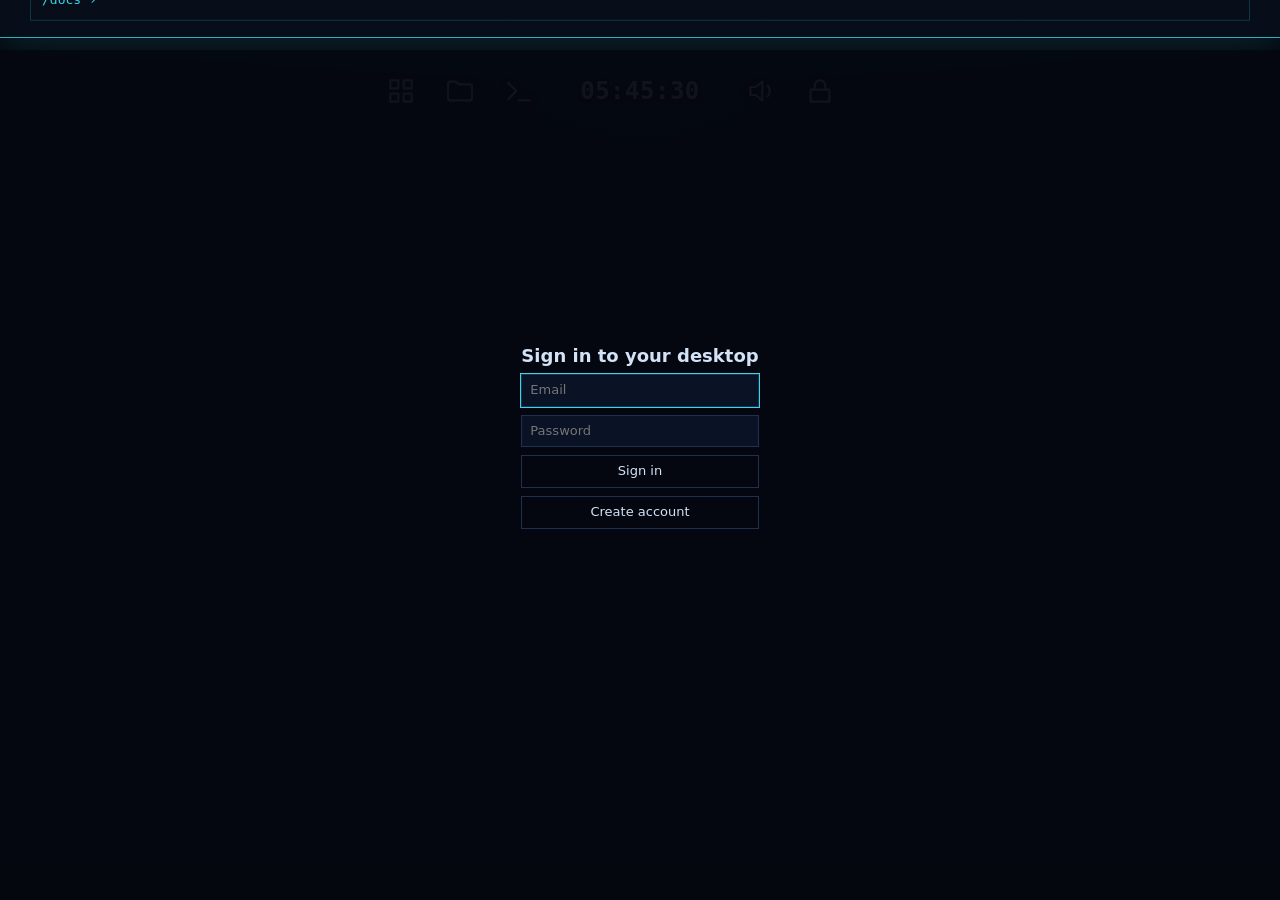
==== index.html @ c5a040b7 "Add files via upload" ====
<!DOCTYPE html><html lang="en"><head><meta charset="utf-8"><meta name="viewport" content="width=device-width, initial-scale=1, viewport-fit=cover"><title>Web OS</title><link rel="stylesheet" href="css/os.css"></head><body>
<div id="fit"><div id="desk"></div><div id="tp" class="tm" inert></div>
<div id="dock"><div class="g"><button data-a="menu" title="Apps"></button><button data-a="files" title="Files"></button><button data-a="term" title="Terminal (Ctrl+Space)"></button></div><div id="clk"></div><div class="g"><button data-a="vol" title="Volume"></button><button data-a="vault" title="Vault"></button></div></div>
<div id="pop"></div></div>
<script type="module" src="js/main.js"></script>
</body></html>
---- css/os.css ----
:root{--bg:#070b16;--bar:#0d1426;--pan:#101830;--ln:#22304f;--cy:#38d6e8;--tx:#d3e2f6;--dim:#7d90b0;--bad:#ff5d73;box-sizing:border-box}
html,body{height:100%;margin:0;background:#04070e;color:var(--tx);font:13px/1.45 system-ui,"Segoe UI",sans-serif;overflow:hidden}
#fit{position:absolute;left:50%;top:50%;width:1280px;height:800px;transform-origin:0 0}
#desk{position:absolute;inset:0;overflow:hidden;background:radial-gradient(900px 500px at 50% 0,#12203f,transparent),repeating-linear-gradient(0deg,#0a1224 0 39px,#0d1730 39px 40px),repeating-linear-gradient(90deg,transparent 0 39px,#0d1730 39px 40px),var(--bg)}
#dock{position:absolute;top:8px;left:50%;transform:translateX(-50%);z-index:9999;display:grid;grid-template-columns:1fr 190px 1fr;width:566px;box-sizing:border-box;align-items:center;height:66px;padding:0 18px;color:#fff}
.g{display:flex;gap:7px}.g:first-child{justify-content:flex-end}
#dock button{all:unset;cursor:pointer;width:52px;height:49px;display:grid;place-items:center;color:#fff;filter:drop-shadow(0 1px 3px #000c)}
#dock button:hover,#dock button:focus-visible{color:var(--cy)}
svg{width:32px;height:32px;fill:none;stroke:currentColor;stroke-width:1.6;stroke-linejoin:round;stroke-linecap:round}
#clk{text-align:center;color:#fff;font:600 24px ui-monospace,Consolas,monospace;letter-spacing:.5px;text-shadow:0 1px 4px #000c}
#pop{position:absolute;top:84px;z-index:9998;background:var(--bar);border:1px solid var(--ln);border-top-color:var(--cy);padding:8px;min-width:170px;display:none}
#pop button,.btn{all:unset;cursor:pointer;display:block;padding:6px 10px;color:var(--tx);border:1px solid var(--ln);text-align:center}
#pop button{border:0;text-align:left}#pop button:hover,.btn:hover{background:#18233f;color:var(--cy)}
.win{position:absolute;display:flex;flex-direction:column;filter:drop-shadow(0 12px 22px #000a)}
.tb{position:relative;z-index:1;flex:none;height:48.5px;box-sizing:border-box;border:solid transparent;border-width:0 130px 0 80px;border-image:url(../assets/chrome.png) 0 260 0 160 fill/0 130px 0 80px stretch;cursor:grab;user-select:none;touch-action:none}
.ct{position:absolute;inset:0 -130px 0 -80px;pointer-events:none}.tt{position:absolute;pointer-events:none;left:-12px;right:20px;top:0;line-height:38px;font-weight:600;color:#fff;white-space:nowrap;overflow:hidden;text-overflow:ellipsis}
.ct b{pointer-events:auto;position:absolute;top:5px;width:30px;height:28px;cursor:pointer;font-size:0}.ct b:hover{background:#38d6e822}.ct b:nth-child(1){right:64px}.ct b:nth-child(2){right:33px}.ct b:nth-child(3){right:2px}
.bd{flex:1;overflow:auto;padding:24px 10px 10px;margin-top:-13px;position:relative;z-index:0;background:var(--pan);border:1px solid var(--ln);border-top:0}
#tp{position:absolute;left:0;right:0;top:0;height:440px;z-index:9000;box-sizing:border-box;padding:84px 30px 16px;background:linear-gradient(#050913f4,#070d1aee);box-shadow:0 1px 0 var(--cy),0 8px 34px #38d6e826;transform:translateY(-103%);transition:transform .22s ease}#tp.on{transform:none}
.split{display:flex;flex:1;min-width:0;min-height:0}.split.col{flex-direction:column}.split>*{flex:1;min-width:0;min-height:0}.split>*+*{border-left:1px solid var(--ln)}.split.col>*+*{border-left:0;border-top:1px solid var(--ln)}.pane{display:flex;flex-direction:column;padding:0 12px}.pane.act{box-shadow:inset 0 0 0 1px #38d6e833}
.tm{font:13px/1.5 ui-monospace,Consolas,monospace;display:flex;flex-direction:column}
.tm .out{flex:1;overflow:auto;white-space:pre-wrap;word-break:break-all}.tm .ln{display:flex;gap:6px}
.tm input{flex:1;background:none;border:0;outline:0;color:var(--tx);font:inherit}.tm .p{color:var(--cy)}.tm .e{color:var(--bad)}
.row{display:flex;justify-content:space-between;padding:4px 8px;cursor:pointer;border-bottom:1px solid #16213b}.row:hover{background:#16213b}.row b{color:var(--dim)}.row b:hover{color:var(--bad)}
.pth{color:var(--cy);padding:2px 8px 8px;font-family:ui-monospace,monospace}
input,select,textarea{background:#0a1226;border:1px solid var(--ln);color:var(--tx);padding:6px 8px;font:inherit;box-sizing:border-box}
input:focus,textarea:focus,select:focus{outline:1px solid var(--cy)}
textarea{width:100%;height:100%;resize:none}
.vf{display:flex;flex-direction:column;gap:8px;max-width:280px;margin:30px auto}
.msg{color:var(--bad);min-height:1.4em}.hd{color:var(--dim);margin:12px 0 4px}
label.s{display:flex;justify-content:space-between;align-items:center;gap:8px;padding:3px 0}
.warn{color:var(--bad)!important;border-color:var(--bad)!important}
.dz{border:1px dashed var(--cy);padding:16px;text-align:center;color:var(--dim);cursor:pointer;margin-bottom:6px}.dz:hover{color:var(--cy)}
#lock{position:absolute;inset:0;z-index:10000;background:#04070ef2;display:grid;place-items:center}
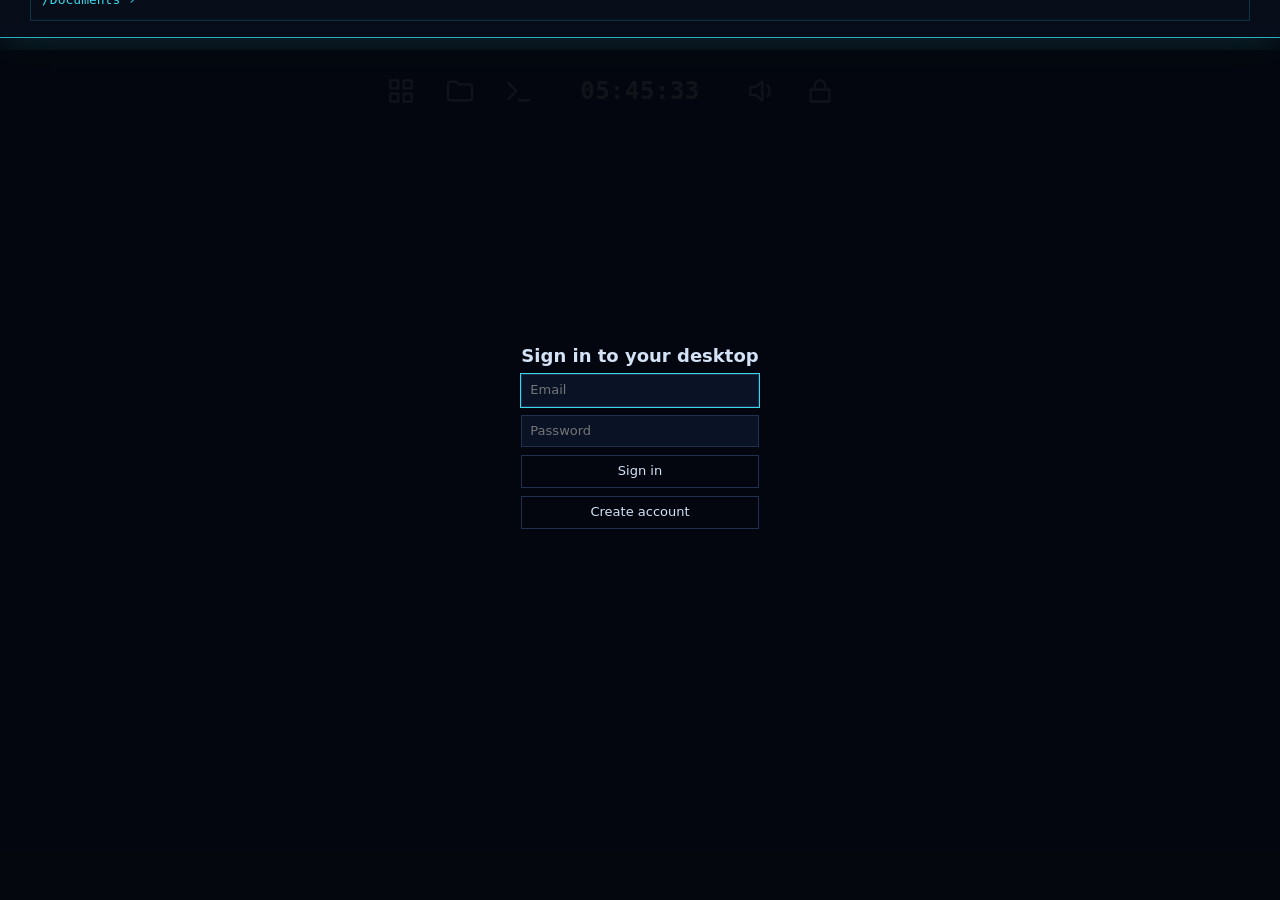
==== commit f7a0a6ac: "Add files via upload" ====
--- a/index.html
+++ b/index.html
@@ -1,4 +1,4 @@
-<!DOCTYPE html><html lang="en"><head><meta charset="utf-8"><meta name="viewport" content="width=device-width, initial-scale=1, viewport-fit=cover"><title>Web OS</title><link rel="stylesheet" href="css/os.css"></head><body>
+<!DOCTYPE html><html lang="en"><head><meta charset="utf-8"><meta name="viewport" content="width=device-width, initial-scale=1, viewport-fit=cover"><title>CuriOS</title><link rel="stylesheet" href="css/os.css"></head><body>
 <div id="fit"><div id="desk"></div><div id="tp" class="tm" inert></div>
 <div id="dock"><div class="g"><button data-a="menu" title="Apps"></button><button data-a="files" title="Files"></button><button data-a="term" title="Terminal (Ctrl+Space)"></button></div><div id="clk"></div><div class="g"><button data-a="vol" title="Volume"></button><button data-a="vault" title="Vault"></button></div></div>
 <div id="pop"></div></div>
--- a/css/os.css
+++ b/css/os.css
@@ -32,3 +32,31 @@
 .warn{color:var(--bad)!important;border-color:var(--bad)!important}
 .dz{border:1px dashed var(--cy);padding:16px;text-align:center;color:var(--dim);cursor:pointer;margin-bottom:6px}.dz:hover{color:var(--cy)}
 #lock{position:absolute;inset:0;z-index:10000;background:#04070ef2;display:grid;place-items:center}
+.fbar{display:flex;gap:8px;margin:0 0 8px}.fbar .btn{display:inline-block}.meta{display:flex;align-items:center;gap:12px;color:var(--dim);font-size:11px}.music{display:flex;flex-direction:column;gap:8px}.track{font-size:20px;font-weight:650;white-space:nowrap;overflow:hidden;text-overflow:ellipsis;color:#fff}.transport{display:flex;justify-content:center;gap:8px}.transport .btn{min-width:52px}.music>input[type=range]{width:100%}.mtime{display:flex;justify-content:space-between;align-items:center;color:var(--dim)}.mini{padding:3px 7px!important}.plist{flex:1;min-height:0;overflow:auto;border-top:1px solid var(--ln)}.plist .row.sel{background:#18233f;color:var(--cy)}.plist small{color:var(--dim);max-width:45%;overflow:hidden;text-overflow:ellipsis;white-space:nowrap}
+
+/* Files: two-pane file browser with a persistent directory navigator on the right. */
+.files-body{padding:20px 0 0!important;overflow:hidden!important}.files-shell{height:100%;display:grid;grid-template-columns:minmax(0,1fr) 238px;min-height:0}.files-main{min-width:0;display:flex;flex-direction:column;padding:0 12px 10px}.files-side{min-width:0;border-left:1px solid var(--ln);background:#0b1327aa;display:flex;flex-direction:column;padding:10px 9px 9px;overflow:hidden}.files-top{display:flex;align-items:center;justify-content:space-between;gap:10px;min-height:34px}.crumbs{display:flex;align-items:center;min-width:0;overflow:hidden;white-space:nowrap}.crumb{all:unset;cursor:pointer;color:var(--tx);padding:3px 5px;border-radius:3px}.crumb:hover{color:var(--cy);background:#18233f}.crumb:last-child{color:var(--cy)}.crumb-sep{color:var(--dim)}.files-origin{flex:none;color:var(--dim);font-size:10px;text-transform:uppercase;letter-spacing:.08em}.file-actions{display:flex;gap:7px;align-items:center;margin:4px 0 7px}.file-actions .btn{display:inline-block;white-space:nowrap}.file-search{margin-left:auto;width:190px}.file-drop{border:1px dashed #2d7890;padding:7px 10px;text-align:center;color:var(--dim);margin-bottom:7px;transition:.12s}.file-drop.over,.file-drop:hover{border-color:var(--cy);color:var(--cy);background:#38d6e809}.file-list{flex:1;min-height:0;overflow:auto;border:1px solid #182746;background:#09112555}.file-row{display:grid;grid-template-columns:28px minmax(0,1fr) 90px 28px;align-items:center;min-height:34px;border-bottom:1px solid #16213b;cursor:pointer;padding:0 5px}.file-row:hover{background:#16213b}.file-row.up{color:var(--dim)}.file-icon{display:grid;place-items:center;color:var(--cy);font-size:15px}.file-name{overflow:hidden;text-overflow:ellipsis;white-space:nowrap}.file-kind{color:var(--dim);font-size:11px;text-align:right}.file-delete{all:unset;cursor:pointer;text-align:center;color:var(--dim);font-size:11px}.file-delete:hover{color:var(--bad)}.file-empty{display:grid;place-items:center;color:var(--dim);height:90px}.file-new-note{margin-top:7px;width:100%}.side-section{margin-bottom:11px}.side-title{color:var(--dim);font-size:10px;text-transform:uppercase;letter-spacing:.12em;padding:0 7px 5px}.place{all:unset;box-sizing:border-box;cursor:pointer;width:100%;display:flex;gap:9px;align-items:center;padding:6px 8px;border-radius:3px;color:var(--tx)}.place:hover,.place.sel{background:#18233f;color:var(--cy)}.dir-section{display:flex;flex-direction:column;flex:1;min-height:0;margin-bottom:8px}.dir-tree{min-height:0;overflow:auto;border-top:1px solid #172440;border-bottom:1px solid #172440;padding:4px 0}.dir-row{height:27px;display:flex;align-items:center;cursor:pointer;white-space:nowrap;overflow:hidden;border-radius:3px}.dir-row:hover{background:#16213b}.dir-row.sel{background:#18233f;color:var(--cy)}.dir-twist{all:unset;flex:none;width:18px;text-align:center;cursor:pointer;color:var(--dim)}.dir-name{overflow:hidden;text-overflow:ellipsis;white-space:nowrap}.dir-manage{display:grid;grid-template-columns:1fr 1fr 1fr 30px;gap:5px}.dir-manage .btn{padding:5px 3px;font-size:10px}.dir-manage button:disabled{opacity:.35;cursor:default}.dir-manage button:disabled:hover{background:none;color:var(--tx)}
+
+/* Universal right-click menu and Quick Launch. */
+.ctx{position:fixed;z-index:20000;display:none;min-width:220px;max-width:310px;padding:6px;background:#0b1327f7;border:1px solid var(--ln);border-top-color:var(--cy);box-shadow:0 12px 30px #000b;backdrop-filter:blur(14px);font-size:12px}.ctx-item{all:unset;box-sizing:border-box;display:block;width:100%;padding:7px 10px;cursor:pointer;color:var(--tx);white-space:nowrap;overflow:hidden;text-overflow:ellipsis}.ctx-item:hover{background:#18233f;color:var(--cy)}.ctx-item.danger{color:var(--bad)}.ctx-sep{margin:5px 5px 2px;padding:4px 5px 3px;border-top:1px solid #1b2947;color:var(--dim);font-size:9px;text-transform:uppercase;letter-spacing:.13em}.ctx-sep:first-child{border-top:0;margin-top:0}.ctx-empty{padding:6px 10px;color:var(--dim);font-style:italic}
+
+/* Files interaction layer: selection, clipboard and drag/drop destinations. */
+.file-row.selected{background:#1a2b4d;box-shadow:inset 2px 0 0 var(--cy);color:#fff}.file-row.selected .file-kind{color:#a9bdd8}.file-row.drop-target,.dir-row.drop-target{background:#17364a!important;outline:1px solid var(--cy);outline-offset:-1px}.file-actions button:disabled,.ctx-item:disabled{opacity:.35;cursor:default}.file-actions button:disabled:hover,.ctx-item:disabled:hover{background:none;color:var(--tx)}
+/* Image Viewer + Video Importer */
+.image-viewer{display:flex;flex-direction:column;gap:7px;overflow:hidden!important}.image-title{font-size:17px;font-weight:650;white-space:nowrap;overflow:hidden;text-overflow:ellipsis}.image-tools{display:flex;gap:6px}.image-tools .btn{display:inline-block;min-width:36px}.image-stage{flex:1;min-height:0;display:grid;place-items:center;overflow:auto;background:#050913;border:1px solid var(--ln)}.image-stage img{max-width:100%;max-height:100%;transform-origin:center;transition:transform .12s}.image-info{color:var(--dim);font:11px ui-monospace,monospace;white-space:nowrap;overflow:hidden;text-overflow:ellipsis}.video-importer{display:flex;flex-direction:column;gap:10px}.video-importer .btn{align-self:flex-start}.video-status{color:var(--dim);padding:8px;border:1px solid var(--ln);min-height:20px}
+.media-app{display:grid;grid-template-rows:auto minmax(250px,1fr) minmax(120px,.7fr);gap:10px;min-height:0}.media-tabs{display:flex;gap:6px;align-items:center}.media-tab{border:0;background:transparent;color:var(--dim);padding:7px 12px;border-radius:8px;cursor:pointer}.media-tab.sel{background:#18233f;color:var(--cy)}.media-spacer{flex:1}.media-tabs .active{color:var(--cy)}.media-stage{position:relative;min-height:0;border:1px solid var(--ln);border-radius:12px;background:#090d16;overflow:hidden;display:flex;align-items:center;justify-content:center}.media-stage video{display:none;width:100%;height:100%;object-fit:contain;background:#000}.media-stage.video-mode .media-audio-art{display:none}.media-audio-art{font-size:84px;color:var(--cy);opacity:.7}.media-controls{position:absolute;left:0;right:0;bottom:0;padding:12px;background:linear-gradient(transparent,rgba(4,7,13,.96));display:grid;gap:7px}.media-now{min-width:0}.media-title{font-size:18px;font-weight:650;white-space:nowrap;overflow:hidden;text-overflow:ellipsis}.media-sub{font-size:11px;color:var(--dim);white-space:nowrap;overflow:hidden;text-overflow:ellipsis}.media-controls>input{width:100%}.media-library{min-height:0;overflow:auto;border:1px solid var(--ln);border-radius:10px}.media-row{display:grid;grid-template-columns:28px minmax(140px,1fr) minmax(100px,.8fr) 32px;align-items:center;gap:6px;padding:7px 9px;border-bottom:1px solid var(--ln);cursor:default}.media-row:hover,.media-row.sel{background:#131c31}.media-row.sel{color:var(--cy)}.media-kind{text-align:center}.media-name,.media-path{overflow:hidden;text-overflow:ellipsis;white-space:nowrap}.media-path{font-size:11px;color:var(--dim)}.media-star{border:0;background:transparent;color:#d8ddeb;font-size:17px;cursor:pointer}.media-empty{padding:22px;text-align:center;color:var(--dim)}
+
+/* Scribe word processor */
+.editor-body{overflow:hidden!important}.wp-shell{height:100%;min-height:0;display:flex;flex-direction:column;position:relative;background:#091125}.wp-bar{height:42px;flex:none;display:flex;align-items:center;gap:5px;padding:0 8px;border-bottom:1px solid var(--ln);background:#0b1429}.wp-btn{all:unset;box-sizing:border-box;cursor:pointer;min-width:30px;height:28px;padding:0 8px;border:1px solid #263756;border-radius:3px;text-align:center;color:var(--tx);background:#101b33}.wp-btn:hover{background:#182846;color:var(--cy)}.wp-btn:disabled{opacity:.3;cursor:default}.wp-size{width:76px;height:28px;padding:2px 5px}.wp-sep{height:22px;width:1px;background:#263756;margin:0 2px}.wp-grow{flex:1}.wp-editor{flex:1;min-height:0;overflow:auto;margin:14px auto;padding:42px 52px;width:min(720px,calc(100% - 32px));box-sizing:border-box;background:#f6f7f9;color:#151820;border:1px solid #34425b;box-shadow:0 8px 28px #0008;line-height:1.55;font-family:system-ui,sans-serif;font-size:16px;white-space:normal}.wp-editor:focus{outline:1px solid var(--cy)}.wp-source{flex:1;min-height:0;margin:10px;width:calc(100% - 20px);height:auto!important;resize:none;background:#07101e;color:#c8e6ee;font-family:ui-monospace,SFMono-Regular,Consolas,monospace;line-height:1.5;tab-size:2}.wp-status{height:24px;flex:none;box-sizing:border-box;padding:4px 9px;border-top:1px solid var(--ln);color:var(--dim);font-size:10px;background:#091125}.wp-menu{position:absolute;z-index:12;right:8px;top:38px;width:205px;padding:5px;background:#0b1429;border:1px solid #2c3e60;box-shadow:0 8px 24px #000a}.wp-menu-title{padding:6px 8px;color:var(--dim);font-size:10px;text-transform:uppercase;letter-spacing:.1em}.wp-menu button{all:unset;box-sizing:border-box;display:block;width:100%;cursor:pointer;padding:7px 8px;color:var(--tx)}.wp-menu button:hover{background:#182846;color:var(--cy)}.wp-export{right:52px}
+
+/* SAM resident AI */
+.sam-body{overflow:hidden!important}.sam-shell{height:100%;display:flex;flex-direction:column;background:#08101f}.sam-head{height:42px;flex:none;display:flex;align-items:center;gap:9px;padding:0 10px;border-bottom:1px solid var(--ln);background:#0b1429}.sam-head>b{color:var(--cy);letter-spacing:.08em}.sam-provider{color:var(--dim);font-size:10px}.sam-grow{flex:1}.sam-route{height:27px;min-width:82px}.sam-log{flex:1;min-height:0;overflow:auto;padding:14px;display:flex;flex-direction:column;gap:10px}.sam-msg{max-width:84%;padding:9px 11px;border:1px solid var(--ln);background:#101a30;border-radius:9px;align-self:flex-start}.sam-msg.user{align-self:flex-end;background:#13293a;border-color:#28536b}.sam-who{font-size:9px;text-transform:uppercase;letter-spacing:.1em;color:var(--cy);margin-bottom:4px}.sam-text{white-space:pre-wrap;line-height:1.45}.sam-form{flex:none;display:grid;grid-template-columns:minmax(0,1fr) auto;gap:8px;padding:10px;border-top:1px solid var(--ln);background:#0b1429}.sam-input{min-height:48px;max-height:130px;resize:vertical;margin:0!important}.sam-form .btn{align-self:stretch}
+
+/* CuriOS desktop wallpaper */
+:root{--wallpaper:url("../assets/superposition.png")}
+#desk{background-color:#030711;background-image:linear-gradient(#03071122,#03071122),var(--wallpaper);background-position:center;background-size:cover;background-repeat:no-repeat}
+.wallpaper-grid{display:grid;grid-template-columns:1fr 1fr;gap:8px;margin:8px 0 12px}.wallpaper-card{border:1px solid var(--ln);background:#091125;padding:5px;cursor:pointer;color:var(--tx);text-align:left}.wallpaper-card:hover,.wallpaper-card.sel{border-color:var(--cy);color:var(--cy)}.wallpaper-thumb{display:block;width:100%;height:82px;object-fit:cover;background:#030711;margin-bottom:5px}.wallpaper-path{color:var(--dim);font-size:10px;overflow:hidden;text-overflow:ellipsis;white-space:nowrap}
+
+/* CuriOS Images editor */
+.image-editor{display:flex;flex-direction:column;gap:7px;overflow:hidden!important}.image-edit-stage{flex:1;min-height:0;position:relative;display:grid;place-items:center;overflow:auto;background-color:#070a10;background-image:linear-gradient(45deg,#111 25%,transparent 25%),linear-gradient(-45deg,#111 25%,transparent 25%),linear-gradient(45deg,transparent 75%,#111 75%),linear-gradient(-45deg,transparent 75%,#111 75%);background-size:18px 18px;background-position:0 0,0 9px,9px -9px,-9px 0}.image-edit-stage canvas{max-width:none;max-height:none;transform-origin:center;box-shadow:0 4px 24px #0009}.crop-box{display:none;position:absolute;border:1px dashed var(--cy);background:#38d6e822;pointer-events:none}.image-tools{display:flex;gap:5px;align-items:center;flex-wrap:wrap}.image-tools .active{color:var(--cy);border-color:var(--cy)}
+.media-cover{display:none;position:absolute;width:min(42%,260px);aspect-ratio:1;object-fit:cover;border-radius:12px;box-shadow:0 10px 30px #000b}.media-stage:not(.video-mode) .media-cover[style*="block"]+.media-controls{} .media-stage:not(.video-mode) .media-cover[style*="block"]~.media-audio-art{display:none}
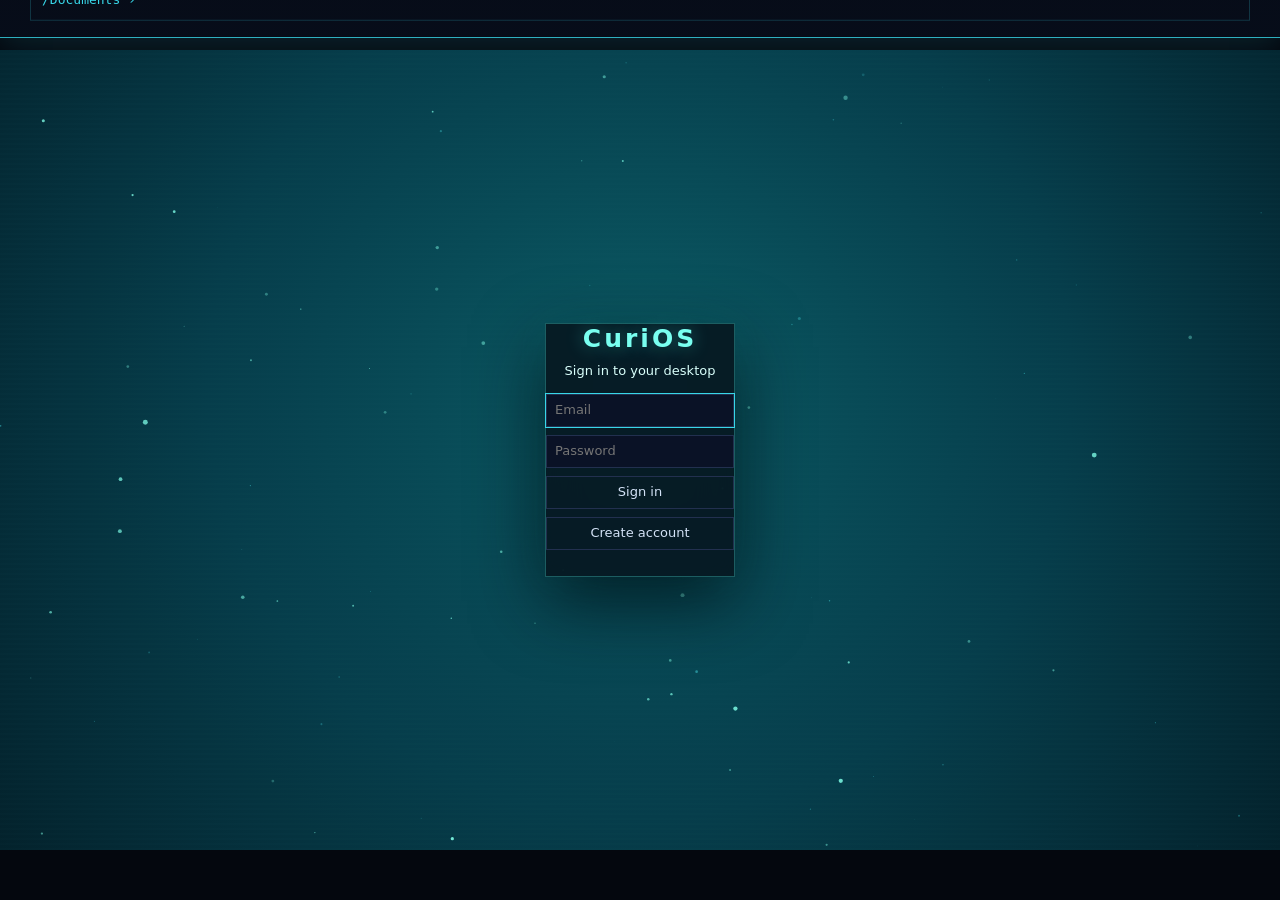
==== commit 758e4fad: "Add files via upload" ====
--- a/index.html
+++ b/index.html
@@ -1,6 +1,6 @@
 <!DOCTYPE html><html lang="en"><head><meta charset="utf-8"><meta name="viewport" content="width=device-width, initial-scale=1, viewport-fit=cover"><title>CuriOS</title><link rel="stylesheet" href="css/os.css"></head><body>
 <div id="fit"><div id="desk"></div><div id="tp" class="tm" inert></div>
-<div id="dock"><div class="g"><button data-a="menu" title="Apps"></button><button data-a="files" title="Files"></button><button data-a="term" title="Terminal (Ctrl+Space)"></button></div><div id="clk"></div><div class="g"><button data-a="vol" title="Volume"></button><button data-a="vault" title="Vault"></button></div></div>
+<div id="dock"><div class="g"><button data-a="menu" title="Apps"></button><button data-a="files" title="Files"></button><button data-a="term" title="Terminal (Ctrl+Space)"></button></div><div id="clk"></div><div class="g"><button data-a="vol" title="Volume"></button><button data-a="vault" title="Vault"></button><button data-a="session" title="Lock / Log Out"></button></div></div>
 <div id="pop"></div></div>
 <script type="module" src="js/main.js"></script>
 </body></html>
--- a/css/os.css
+++ b/css/os.css
@@ -53,10 +53,25 @@
 .sam-body{overflow:hidden!important}.sam-shell{height:100%;display:flex;flex-direction:column;background:#08101f}.sam-head{height:42px;flex:none;display:flex;align-items:center;gap:9px;padding:0 10px;border-bottom:1px solid var(--ln);background:#0b1429}.sam-head>b{color:var(--cy);letter-spacing:.08em}.sam-provider{color:var(--dim);font-size:10px}.sam-grow{flex:1}.sam-route{height:27px;min-width:82px}.sam-log{flex:1;min-height:0;overflow:auto;padding:14px;display:flex;flex-direction:column;gap:10px}.sam-msg{max-width:84%;padding:9px 11px;border:1px solid var(--ln);background:#101a30;border-radius:9px;align-self:flex-start}.sam-msg.user{align-self:flex-end;background:#13293a;border-color:#28536b}.sam-who{font-size:9px;text-transform:uppercase;letter-spacing:.1em;color:var(--cy);margin-bottom:4px}.sam-text{white-space:pre-wrap;line-height:1.45}.sam-form{flex:none;display:grid;grid-template-columns:minmax(0,1fr) auto;gap:8px;padding:10px;border-top:1px solid var(--ln);background:#0b1429}.sam-input{min-height:48px;max-height:130px;resize:vertical;margin:0!important}.sam-form .btn{align-self:stretch}
 
 /* CuriOS desktop wallpaper */
-:root{--wallpaper:url("../assets/superposition.png")}
+:root{--wallpaper:url("../assets/curios-circuit.svg")}
 #desk{background-color:#030711;background-image:linear-gradient(#03071122,#03071122),var(--wallpaper);background-position:center;background-size:cover;background-repeat:no-repeat}
 .wallpaper-grid{display:grid;grid-template-columns:1fr 1fr;gap:8px;margin:8px 0 12px}.wallpaper-card{border:1px solid var(--ln);background:#091125;padding:5px;cursor:pointer;color:var(--tx);text-align:left}.wallpaper-card:hover,.wallpaper-card.sel{border-color:var(--cy);color:var(--cy)}.wallpaper-thumb{display:block;width:100%;height:82px;object-fit:cover;background:#030711;margin-bottom:5px}.wallpaper-path{color:var(--dim);font-size:10px;overflow:hidden;text-overflow:ellipsis;white-space:nowrap}
 
 /* CuriOS Images editor */
 .image-editor{display:flex;flex-direction:column;gap:7px;overflow:hidden!important}.image-edit-stage{flex:1;min-height:0;position:relative;display:grid;place-items:center;overflow:auto;background-color:#070a10;background-image:linear-gradient(45deg,#111 25%,transparent 25%),linear-gradient(-45deg,#111 25%,transparent 25%),linear-gradient(45deg,transparent 75%,#111 75%),linear-gradient(-45deg,transparent 75%,#111 75%);background-size:18px 18px;background-position:0 0,0 9px,9px -9px,-9px 0}.image-edit-stage canvas{max-width:none;max-height:none;transform-origin:center;box-shadow:0 4px 24px #0009}.crop-box{display:none;position:absolute;border:1px dashed var(--cy);background:#38d6e822;pointer-events:none}.image-tools{display:flex;gap:5px;align-items:center;flex-wrap:wrap}.image-tools .active{color:var(--cy);border-color:var(--cy)}
 .media-cover{display:none;position:absolute;width:min(42%,260px);aspect-ratio:1;object-fit:cover;border-radius:12px;box-shadow:0 10px 30px #000b}.media-stage:not(.video-mode) .media-cover[style*="block"]+.media-controls{} .media-stage:not(.video-mode) .media-cover[style*="block"]~.media-audio-art{display:none}
+
+/* Nested universal context menus */
+.ctx-item{position:relative;display:flex;align-items:center;justify-content:space-between;overflow:visible}.ctx-arrow{margin-left:22px;color:var(--dim);font-size:16px}.ctx-sub{display:none;position:absolute;left:calc(100% - 2px);top:-7px;min-width:190px;padding:6px;background:#0b1327f7;border:1px solid var(--ln);border-top-color:var(--cy);box-shadow:0 12px 30px #000b;backdrop-filter:blur(14px)}.ctx-item:hover>.ctx-sub,.ctx-item:focus-within>.ctx-sub{display:block}.ctx-sub .ctx-item{width:100%}
+
+/* CuriOS login: animated teal digital space + restrained CRT scanlines */
+#lock{overflow:hidden;background:#02151d}.login-space{position:absolute;inset:0;width:100%;height:100%;z-index:0}.login-scanlines{pointer-events:none;position:absolute;inset:0;z-index:1;opacity:.14;background:repeating-linear-gradient(to bottom,transparent 0,transparent 3px,#8affec18 4px,#00101622 5px);mix-blend-mode:screen}.login-panel{position:relative;z-index:2;background:#06141ddd!important;border:1px solid #4de3dc55!important;box-shadow:0 24px 70px #001017cc,0 0 35px #37d8cf18;backdrop-filter:blur(18px)}.login-brand{text-align:center;color:#79fff0;font:700 25px system-ui;letter-spacing:.12em;text-shadow:0 0 18px #43e8dd66;margin-bottom:2px}.login-title{text-align:center;color:#d9fffb;font:500 13px system-ui;margin-bottom:8px}@media (prefers-reduced-motion:reduce){.login-scanlines{opacity:.09}}
+
+
+/* CuriOS glass window surfaces */
+.win{isolation:isolate}
+.win>.bd{background:color-mix(in srgb,var(--pan) 91%,transparent);backdrop-filter:blur(14px) saturate(118%);-webkit-backdrop-filter:blur(14px) saturate(118%);box-shadow:inset 0 1px 0 #ffffff0a}
+#pop,.ctx,.ctx-sub,.wp-menu{background:color-mix(in srgb,var(--bar) 90%,transparent);backdrop-filter:blur(14px) saturate(118%);-webkit-backdrop-filter:blur(14px) saturate(118%)}
+/* Editing/content surfaces remain optically solid for fidelity and legibility. */
+.wp-editor,.wp-source,.image-edit-stage,.media-stage,.media-stage video{opacity:1}
+.lock-user{text-align:center;color:var(--dim);font-size:11px;margin:-2px 0 6px;overflow:hidden;text-overflow:ellipsis;white-space:nowrap}
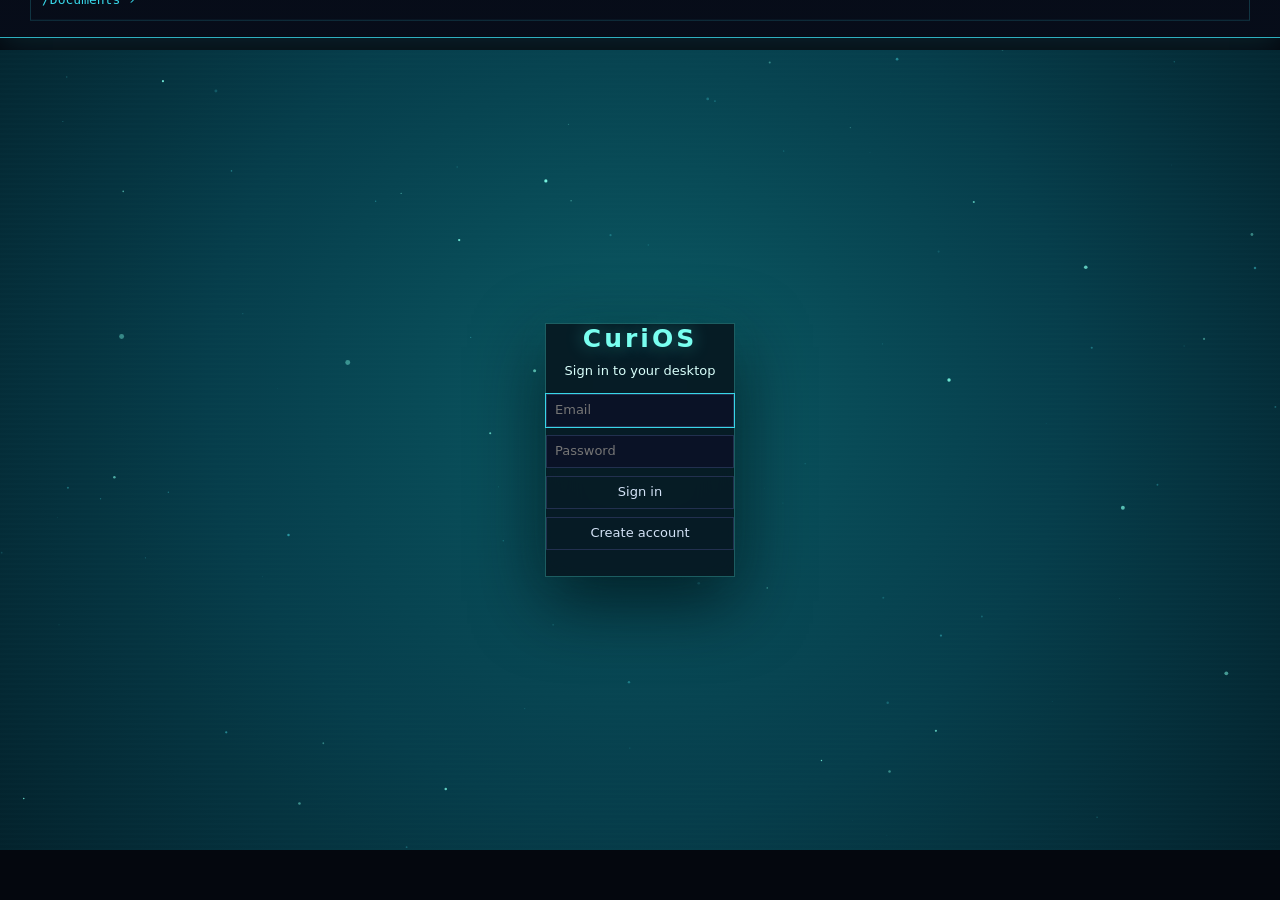
==== commit f3e9d90b: "Add files via upload" ====
--- a/index.html
+++ b/index.html
@@ -1,4 +1,4 @@
-<!DOCTYPE html><html lang="en"><head><meta charset="utf-8"><meta name="viewport" content="width=device-width, initial-scale=1, viewport-fit=cover"><title>CuriOS</title><link rel="stylesheet" href="css/os.css"></head><body>
+<!DOCTYPE html><html lang="en"><head><meta charset="utf-8"><meta name="viewport" content="width=device-width, initial-scale=1, viewport-fit=cover"><title>CuriOS</title><meta name="theme-color" content="#063d4b"><meta name="mobile-web-app-capable" content="yes"><meta name="apple-mobile-web-app-capable" content="yes"><meta name="apple-mobile-web-app-status-bar-style" content="black-translucent"><meta name="apple-mobile-web-app-title" content="CuriOS"><link rel="manifest" href="manifest.webmanifest"><link rel="icon" type="image/png" sizes="32x32" href="assets/icons/curios-32.png"><link rel="apple-touch-icon" sizes="180x180" href="assets/icons/curios-180.png"><link rel="stylesheet" href="css/os.css"></head><body>
 <div id="fit"><div id="desk"></div><div id="tp" class="tm" inert></div>
 <div id="dock"><div class="g"><button data-a="menu" title="Apps"></button><button data-a="files" title="Files"></button><button data-a="term" title="Terminal (Ctrl+Space)"></button></div><div id="clk"></div><div class="g"><button data-a="vol" title="Volume"></button><button data-a="vault" title="Vault"></button><button data-a="session" title="Lock / Log Out"></button></div></div>
 <div id="pop"></div></div>
--- a/css/os.css
+++ b/css/os.css
@@ -75,3 +75,26 @@
 /* Editing/content surfaces remain optically solid for fidelity and legibility. */
 .wp-editor,.wp-source,.image-edit-stage,.media-stage,.media-stage video{opacity:1}
 .lock-user{text-align:center;color:var(--dim);font-size:11px;margin:-2px 0 6px;overflow:hidden;text-overflow:ellipsis;white-space:nowrap}
+
+/* Responsive CuriOS shell */
+:root{--mobile-dock-h:72px}
+.app-icon{width:28px;height:28px;object-fit:contain;vertical-align:middle;margin-right:9px;filter:drop-shadow(0 2px 5px #0008)}
+@media (max-width:980px),(pointer:coarse){
+ html,body{overscroll-behavior:none;-webkit-tap-highlight-color:transparent}
+ #fit{transform-origin:0 0}
+ #dock{top:max(4px,env(safe-area-inset-top));height:var(--mobile-dock-h);width:min(calc(100vw - 12px),720px);grid-template-columns:1fr auto 1fr;padding:0 8px;border-radius:18px;background:#07131bb8;backdrop-filter:blur(18px) saturate(125%);-webkit-backdrop-filter:blur(18px) saturate(125%)}
+ #dock button{width:46px;height:46px;touch-action:manipulation}#dock svg{width:28px;height:28px}#clk{font-size:16px;min-width:104px}
+ #pop{position:fixed;top:calc(var(--mobile-dock-h) + env(safe-area-inset-top) + 8px)!important;left:8px!important;right:8px!important;max-height:calc(100dvh - 100px);overflow:auto;border-radius:12px}
+ .ctx{max-width:calc(100vw - 16px)}.ctx-item{min-height:44px}.ctx-sub{position:static;display:none;margin:5px 0 2px 10px;min-width:0;box-shadow:none}.ctx-item:focus-within>.ctx-sub,.ctx-item:hover>.ctx-sub{display:block}
+ .btn,#pop button,input,select{min-height:42px}.file-row{min-height:46px}.file-delete{min-width:38px;min-height:38px}
+ .files-shell{grid-template-columns:minmax(0,1fr) min(32vw,220px)}.file-actions{flex-wrap:wrap}.file-search{width:min(190px,45vw)}
+ .login-panel{width:min(86vw,360px);box-sizing:border-box;margin:auto;padding:18px}
+}
+@media (max-width:600px){
+ :root{--mobile-dock-h:64px}
+ #dock{left:6px;right:6px;transform:none;width:auto;grid-template-columns:1fr auto 1fr;padding:0 5px}#dock button{width:40px;height:44px}#dock .g{gap:1px}#clk{font-size:13px;min-width:76px}#dock button[data-a="term"]{display:none}
+ .win.mobile-full{border-radius:0!important;filter:none!important}.win.mobile-full>.tb{height:46px;border-width:0;background:#091521e8;border-bottom:1px solid var(--ln);padding:0 96px 0 14px;cursor:default}.win.mobile-full .tt{left:14px;right:100px;line-height:46px}.win.mobile-full .ct{inset:0;}.win.mobile-full .ct b:nth-child(1),.win.mobile-full .ct b:nth-child(2){display:none}.win.mobile-full .ct b:nth-child(3){right:10px;top:8px;width:40px;height:32px}.win.mobile-full>.bd{margin-top:0;padding-top:10px;border:0}
+ .files-shell{display:flex;flex-direction:column}.files-side{display:none}.files-main{padding:0 7px 8px}.files-top{align-items:flex-start}.file-actions{gap:4px}.file-actions .btn{padding:5px 7px}.file-search{order:10;width:100%;margin:3px 0 0}.file-row{grid-template-columns:30px minmax(0,1fr) 30px}.file-kind{display:none}
+ .wallpaper-grid{grid-template-columns:1fr}.sam-msg{max-width:92%}.image-tools{max-height:92px;overflow:auto}.fbar{overflow-x:auto;flex-wrap:nowrap}.fbar>*{flex:none}
+ #tp{height:65dvh;padding:calc(var(--mobile-dock-h) + 10px) 10px 12px}
+}
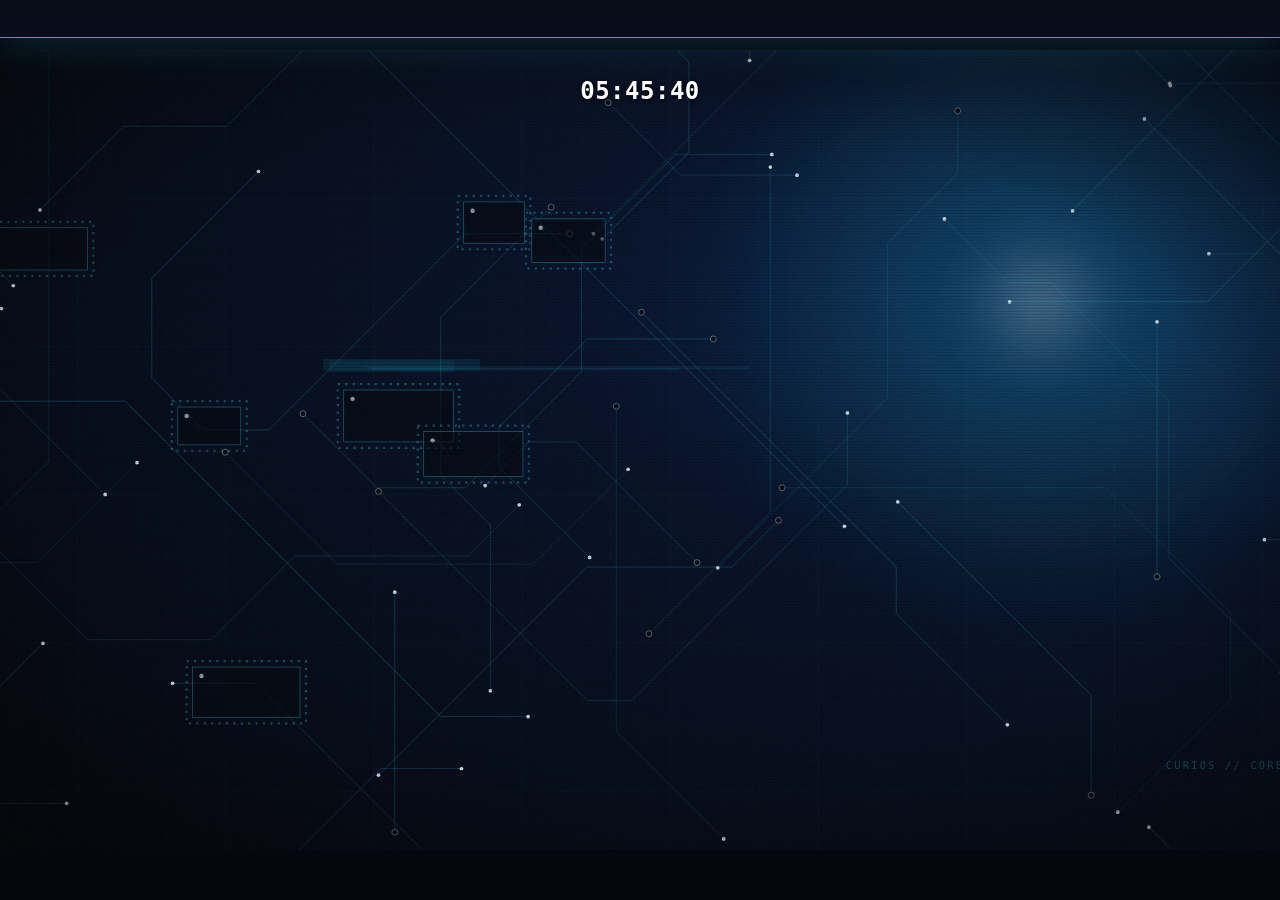
==== commit 20b75a68: "Add files via upload" ====
--- a/index.html
+++ b/index.html
@@ -1,6 +1,6 @@
 <!DOCTYPE html><html lang="en"><head><meta charset="utf-8"><meta name="viewport" content="width=device-width, initial-scale=1, viewport-fit=cover"><title>CuriOS</title><meta name="theme-color" content="#063d4b"><meta name="mobile-web-app-capable" content="yes"><meta name="apple-mobile-web-app-capable" content="yes"><meta name="apple-mobile-web-app-status-bar-style" content="black-translucent"><meta name="apple-mobile-web-app-title" content="CuriOS"><link rel="manifest" href="manifest.webmanifest"><link rel="icon" type="image/png" sizes="32x32" href="assets/icons/curios-32.png"><link rel="apple-touch-icon" sizes="180x180" href="assets/icons/curios-180.png"><link rel="stylesheet" href="css/os.css"></head><body>
 <div id="fit"><div id="desk"></div><div id="tp" class="tm" inert></div>
-<div id="dock"><div class="g"><button data-a="menu" title="Apps"></button><button data-a="files" title="Files"></button><button data-a="term" title="Terminal (Ctrl+Space)"></button></div><div id="clk"></div><div class="g"><button data-a="vol" title="Volume"></button><button data-a="vault" title="Vault"></button><button data-a="session" title="Lock / Log Out"></button></div></div>
+<div id="dock"><div id="dock-left" class="g"></div><div id="clk"></div><div id="dock-right" class="g"></div></div>
 <div id="pop"></div></div>
 <script type="module" src="js/main.js"></script>
 </body></html>
--- a/css/os.css
+++ b/css/os.css
@@ -98,3 +98,8 @@
  .wallpaper-grid{grid-template-columns:1fr}.sam-msg{max-width:92%}.image-tools{max-height:92px;overflow:auto}.fbar{overflow-x:auto;flex-wrap:nowrap}.fbar>*{flex:none}
  #tp{height:65dvh;padding:calc(var(--mobile-dock-h) + 10px) 10px 12px}
 }
+/* Photo Album + configurable dock */
+#dock-left,#dock-right,.dock-pins{display:flex;align-items:center;gap:7px}.dock-pins{min-width:0}.dock-app img{width:34px;height:34px;object-fit:contain;filter:drop-shadow(0 2px 5px #0009)}.launcher-settings-divider{height:1px;background:var(--ln);margin:8px 5px}.launcher-app{display:flex!important;align-items:center!important}.pa-top{display:flex;gap:7px;align-items:center;padding:8px;border-bottom:1px solid var(--ln)}.pa-grow{flex:1}.pa-body{display:flex;min-height:0;flex:1;height:calc(100% - 52px)}.pa-side{width:180px;flex:none;padding:10px;border-right:1px solid var(--ln);overflow:auto}.pa-side button{all:unset;display:block;box-sizing:border-box;width:100%;padding:8px;cursor:pointer;border-radius:5px}.pa-side button:hover,.pa-side button.sel{background:#173047;color:var(--cy)}.pa-main{flex:1;min-width:0;overflow:auto;padding:12px}.pa-heading{display:flex;align-items:center;justify-content:space-between}.pa-grid{display:grid;grid-template-columns:repeat(auto-fill,minmax(145px,1fr));gap:12px}.pa-card{margin:0;background:#08131fe6;border:1px solid var(--ln);border-radius:9px;overflow:hidden;box-shadow:0 7px 20px #0005}.pa-card>img{width:100%;aspect-ratio:1.2;display:block;object-fit:cover}.pa-card figcaption{display:flex;justify-content:space-between;gap:6px;padding:8px}.pa-card figcaption b{overflow:hidden;text-overflow:ellipsis;white-space:nowrap}.pa-card figcaption span{cursor:pointer;color:#ffd36a}.pa-lightbox{position:fixed;inset:0;z-index:30000;background:#02060beF;display:grid;place-items:center;padding:50px}.pa-lightbox img{max-width:90vw;max-height:82vh;object-fit:contain}.pa-lightbox button{position:absolute;right:24px;top:18px;font-size:34px;background:none;border:0;color:white;cursor:pointer}.pa-lightbox div{position:absolute;bottom:18px;color:white}.collage-shell{display:grid;grid-template-columns:minmax(0,1fr) 190px;grid-template-rows:auto minmax(0,1fr);width:100%;height:100%}.collage-tools{grid-column:1/-1;padding:8px;display:flex;gap:7px;align-items:center;border-bottom:1px solid var(--ln)}.collage-stage{display:grid;place-items:center;overflow:auto;padding:12px;background:#050a11}.collage-stage canvas{width:min(100%,600px);height:auto;box-shadow:0 10px 30px #000b}.collage-pick{overflow:auto;padding:8px;display:grid;grid-template-columns:1fr 1fr;gap:6px}.collage-thumb{all:unset;cursor:pointer;border:2px solid transparent}.collage-thumb.sel{border-color:var(--cy)}.collage-thumb img{display:block;width:100%;aspect-ratio:1;object-fit:cover}
+/* Enlarged CuriOS gradient-glass login panel */
+.login-panel{width:430px!important;padding:32px 36px!important;border-radius:18px!important;background:linear-gradient(145deg,#0b3544d9 0%,#09212fdd 48%,#111b36dc 100%)!important;border:1px solid #69fff061!important;box-shadow:0 30px 90px #001017e8,0 0 55px #37d8cf24,inset 0 1px 0 #ffffff14!important;backdrop-filter:blur(24px) saturate(125%)!important}.login-brand{font-size:31px!important;margin-bottom:7px!important}.login-title{margin-bottom:18px!important}
+@media(max-width:600px){.login-panel{width:min(90vw,410px)!important;padding:24px!important}.pa-body{display:block;overflow:auto}.pa-side{width:auto;border-right:0;border-bottom:1px solid var(--ln);display:flex;gap:5px;overflow-x:auto}.pa-side .hd{display:none}.pa-side button{width:auto;white-space:nowrap}.pa-main{overflow:visible}.pa-grid{grid-template-columns:repeat(2,minmax(0,1fr))}.collage-shell{display:flex;flex-direction:column}.collage-pick{grid-template-columns:repeat(4,1fr);max-height:180px}.dock-pins{overflow:hidden;max-width:150px}.dock-app img{width:28px;height:28px}}
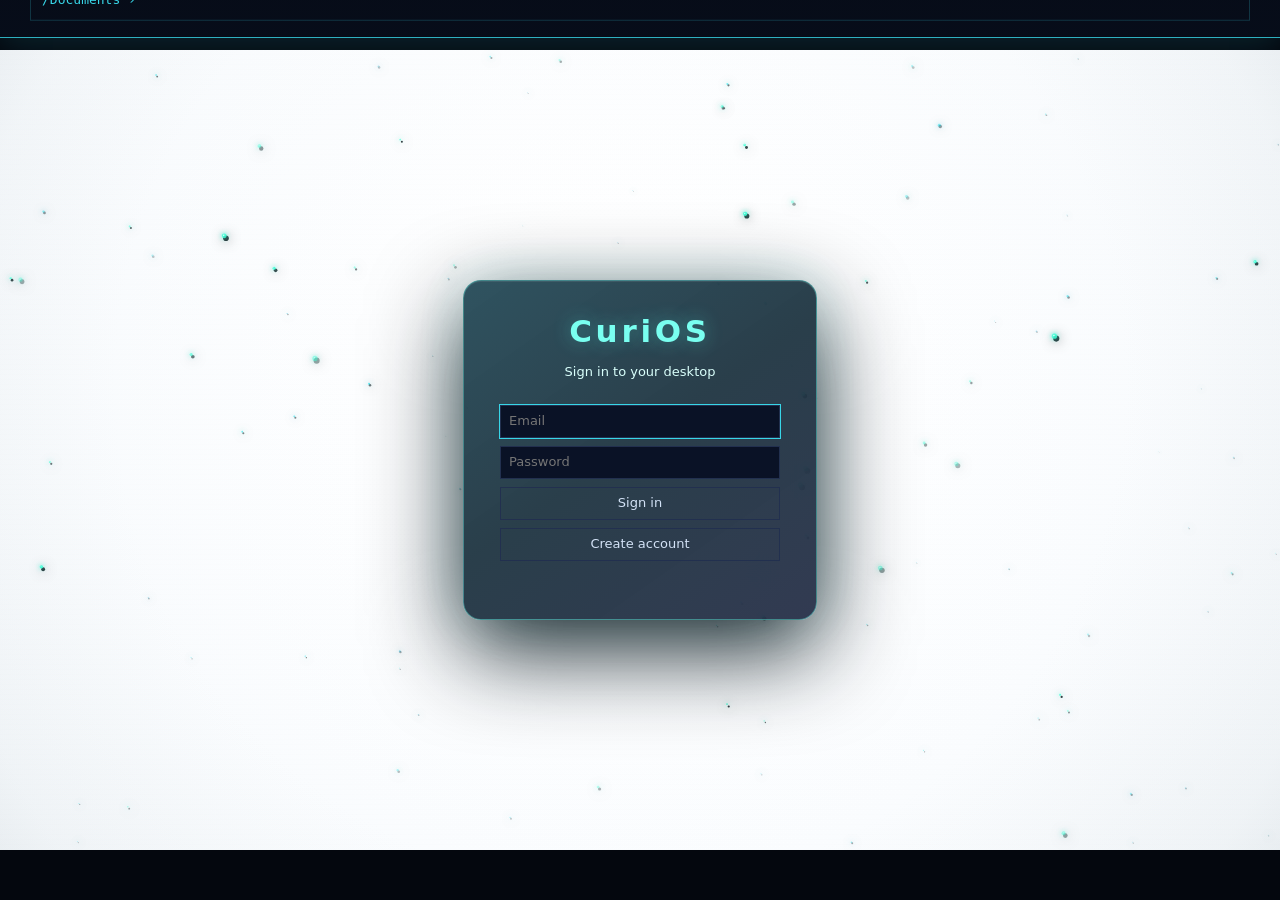
==== commit 0c62c21a: "Add files via upload" ====
--- a/index.html
+++ b/index.html
@@ -1,4 +1,4 @@
-<!DOCTYPE html><html lang="en"><head><meta charset="utf-8"><meta name="viewport" content="width=device-width, initial-scale=1, viewport-fit=cover"><title>CuriOS</title><meta name="theme-color" content="#063d4b"><meta name="mobile-web-app-capable" content="yes"><meta name="apple-mobile-web-app-capable" content="yes"><meta name="apple-mobile-web-app-status-bar-style" content="black-translucent"><meta name="apple-mobile-web-app-title" content="CuriOS"><link rel="manifest" href="manifest.webmanifest"><link rel="icon" type="image/png" sizes="32x32" href="assets/icons/curios-32.png"><link rel="apple-touch-icon" sizes="180x180" href="assets/icons/curios-180.png"><link rel="stylesheet" href="css/os.css"></head><body>
+<!DOCTYPE html><html lang="en"><head><meta charset="utf-8"><meta name="viewport" content="width=device-width, initial-scale=1, viewport-fit=cover"><title>CuriOS</title><meta name="theme-color" content="#063d4b"><meta name="mobile-web-app-capable" content="yes"><meta name="apple-mobile-web-app-capable" content="yes"><meta name="apple-mobile-web-app-status-bar-style" content="black-translucent"><meta name="apple-mobile-web-app-title" content="CuriOS"><link rel="manifest" href="manifest.webmanifest"><link rel="icon" type="image/png" sizes="32x32" href="assets/icons/curios-32.png"><link rel="apple-touch-icon" sizes="180x180" href="assets/icons/curios-180.png"><link rel="stylesheet" href="css/os.css"><link rel="stylesheet" href="css/cimg-layers.css"></head><body>
 <div id="fit"><div id="desk"></div><div id="tp" class="tm" inert></div>
 <div id="dock"><div id="dock-left" class="g"></div><div id="clk"></div><div id="dock-right" class="g"></div></div>
 <div id="pop"></div></div>
--- a/css/os.css
+++ b/css/os.css
@@ -65,7 +65,7 @@
 .ctx-item{position:relative;display:flex;align-items:center;justify-content:space-between;overflow:visible}.ctx-arrow{margin-left:22px;color:var(--dim);font-size:16px}.ctx-sub{display:none;position:absolute;left:calc(100% - 2px);top:-7px;min-width:190px;padding:6px;background:#0b1327f7;border:1px solid var(--ln);border-top-color:var(--cy);box-shadow:0 12px 30px #000b;backdrop-filter:blur(14px)}.ctx-item:hover>.ctx-sub,.ctx-item:focus-within>.ctx-sub{display:block}.ctx-sub .ctx-item{width:100%}
 
 /* CuriOS login: animated teal digital space + restrained CRT scanlines */
-#lock{overflow:hidden;background:#02151d}.login-space{position:absolute;inset:0;width:100%;height:100%;z-index:0}.login-scanlines{pointer-events:none;position:absolute;inset:0;z-index:1;opacity:.14;background:repeating-linear-gradient(to bottom,transparent 0,transparent 3px,#8affec18 4px,#00101622 5px);mix-blend-mode:screen}.login-panel{position:relative;z-index:2;background:#06141ddd!important;border:1px solid #4de3dc55!important;box-shadow:0 24px 70px #001017cc,0 0 35px #37d8cf18;backdrop-filter:blur(18px)}.login-brand{text-align:center;color:#79fff0;font:700 25px system-ui;letter-spacing:.12em;text-shadow:0 0 18px #43e8dd66;margin-bottom:2px}.login-title{text-align:center;color:#d9fffb;font:500 13px system-ui;margin-bottom:8px}@media (prefers-reduced-motion:reduce){.login-scanlines{opacity:.09}}
+#lock{overflow:hidden;background:#f7fafc}.login-space{position:absolute;inset:0;width:100%;height:100%;z-index:0}.login-scanlines{pointer-events:none;position:absolute;inset:0;z-index:1;opacity:.12;background:repeating-linear-gradient(to bottom,transparent 0,transparent 3px,#1baea40d 4px,#263b4510 5px);mix-blend-mode:multiply}.login-panel{position:relative;z-index:2;background:#06141ddd!important;border:1px solid #4de3dc55!important;box-shadow:0 24px 70px #001017cc,0 0 35px #37d8cf18;backdrop-filter:blur(18px)}.login-brand{text-align:center;color:#79fff0;font:700 25px system-ui;letter-spacing:.12em;text-shadow:0 0 18px #43e8dd66;margin-bottom:2px}.login-title{text-align:center;color:#d9fffb;font:500 13px system-ui;margin-bottom:8px}@media (prefers-reduced-motion:reduce){.login-scanlines{opacity:.09}}
 
 
 /* CuriOS glass window surfaces */
@@ -103,3 +103,36 @@
 /* Enlarged CuriOS gradient-glass login panel */
 .login-panel{width:430px!important;padding:32px 36px!important;border-radius:18px!important;background:linear-gradient(145deg,#0b3544d9 0%,#09212fdd 48%,#111b36dc 100%)!important;border:1px solid #69fff061!important;box-shadow:0 30px 90px #001017e8,0 0 55px #37d8cf24,inset 0 1px 0 #ffffff14!important;backdrop-filter:blur(24px) saturate(125%)!important}.login-brand{font-size:31px!important;margin-bottom:7px!important}.login-title{margin-bottom:18px!important}
 @media(max-width:600px){.login-panel{width:min(90vw,410px)!important;padding:24px!important}.pa-body{display:block;overflow:auto}.pa-side{width:auto;border-right:0;border-bottom:1px solid var(--ln);display:flex;gap:5px;overflow-x:auto}.pa-side .hd{display:none}.pa-side button{width:auto;white-space:nowrap}.pa-main{overflow:visible}.pa-grid{grid-template-columns:repeat(2,minmax(0,1fr))}.collage-shell{display:flex;flex-direction:column}.collage-pick{grid-template-columns:repeat(4,1fr);max-height:180px}.dock-pins{overflow:hidden;max-width:150px}.dock-app img{width:28px;height:28px}}
+/* Signature CuriOS authentication transition: drifting field -> orbital C -> desktop. */
+#lock.login-success .login-panel input,#lock.login-success .login-panel button,#lock.login-success .login-panel .msg{transition:opacity .35s ease;opacity:0;pointer-events:none}
+#lock.login-revealing .login-panel{transition:transform 3s cubic-bezier(.2,.7,.2,1),opacity .55s ease 2.45s,box-shadow 1s ease;transform:scale(.985);box-shadow:0 30px 100px #001017e8,0 0 70px #4dffe738,inset 0 1px 0 #ffffff14!important}
+#lock.login-revealing .login-brand,#lock.login-revealing .login-title,#lock.login-revealing .lock-user{transition:opacity .55s ease 2.35s;opacity:0}
+#lock.login-revealing .login-scanlines{transition:opacity .5s ease 2.45s;opacity:.04}
+#lock.login-finish{transition:opacity .12s linear;opacity:0;pointer-events:none}
+#lock.login-revealing.reduced{transition:opacity .65s ease;opacity:0}
+@media(prefers-reduced-motion:reduce){#lock.login-revealing .login-panel,#lock.login-revealing .login-brand,#lock.login-revealing .login-title,#lock.login-revealing .lock-user{transition:none}}
+
+/* Dock edit mode */
+#dock.dock-editing{background:#07131bd9;border:1px dashed #38d6e888;border-radius:18px;backdrop-filter:blur(16px);-webkit-backdrop-filter:blur(16px)}
+#dock.dock-editing #dock-left{min-height:52px;padding:0 6px;border-radius:12px;background:#38d6e80a}
+#dock.dock-editing .dock-movable{cursor:grab!important;outline:1px dashed #38d6e855;outline-offset:-3px;border-radius:10px}
+#dock.dock-editing .dock-movable:active{cursor:grabbing!important}
+#dock.dock-editing .dock-dragging{opacity:.45;transform:scale(.92)}
+#dock.dock-editing #dock-right button{opacity:.72;cursor:not-allowed}
+
+/* Reel-Magick video editor */
+.reel-magick{display:flex;flex-direction:column;overflow:hidden!important;padding:0!important;background:#05090f!important}.rmgk-top{display:grid;grid-template-columns:230px minmax(0,1fr);min-height:0;flex:1}.rmgk-media{border-right:1px solid var(--ln);background:#07101a;overflow:auto;padding:8px}.rmgk-pane-head{display:flex;align-items:center;justify-content:space-between;margin-bottom:7px}.rmgk-media-item{display:grid;grid-template-columns:22px minmax(0,1fr);gap:6px;align-items:center;padding:7px;border-radius:5px;cursor:grab;border:1px solid transparent}.rmgk-media-item:hover{background:#122238;border-color:#203550}.rmgk-media-item span:last-child{white-space:nowrap;overflow:hidden;text-overflow:ellipsis}.rmgk-hint{font-size:11px;line-height:1.45;color:var(--dim);padding:12px 4px}.rmgk-monitor{display:flex;flex-direction:column;min-width:0;min-height:0}.rmgk-preview{position:relative;flex:1;min-height:180px;display:grid;place-items:center;overflow:hidden;background:#000;border-bottom:1px solid #172338}.rmgk-preview video,.rmgk-preview img{display:none;max-width:94%;max-height:94%;transform-origin:center}.rmgk-preview-empty{position:absolute;inset:0;display:grid;place-items:center;color:#ffffff24;font-size:34px;font-weight:800;letter-spacing:.22em}.rmgk-transport,.rmgk-toolbar{display:flex;align-items:center;gap:5px;padding:6px 9px;background:#09131f;border-bottom:1px solid var(--ln)}.rmgk-toolbar{justify-content:flex-end;background:#07101a}.rmgk-grow{flex:1}.rmgk-time{font:11px ui-monospace,monospace;color:#b8cad7;min-width:72px}.rmgk-timeline{height:245px;flex:none;background:#03070c;border-top:1px solid #23334a;overflow:hidden}.rmgk-scroll{height:100%;overflow:auto;position:relative}.rmgk-timeline-inner{position:relative;min-width:100%;min-height:100%;padding-top:26px}.rmgk-ruler{height:26px;position:absolute;left:0;top:0;background:#08111c;border-bottom:1px solid #223047}.rmgk-ruler span{position:absolute;top:6px;font:9px ui-monospace,monospace;color:#728399}.rmgk-track{display:grid;grid-template-columns:120px minmax(900px,1fr);height:72px;border-bottom:1px solid #172238}.rmgk-track-head{position:sticky;left:0;z-index:5;display:flex;justify-content:space-between;align-items:center;padding:8px;background:#0a1420;border-right:1px solid #24344a;font-size:11px}.rmgk-lane{position:relative;background:linear-gradient(90deg,#0a1019,#070c13);min-width:900px}.rmgk-lane:nth-child(even){background:#08101a}.rmgk-clip{position:absolute;top:8px;height:54px;min-width:24px;overflow:hidden;border:1px solid #39738c;background:linear-gradient(180deg,#17445a,#102a3c);border-radius:5px;padding:7px;box-sizing:border-box;cursor:pointer;user-select:none}.rmgk-clip.sel{border-color:#ffa128;box-shadow:0 0 0 1px #ffa128,0 0 14px #ff8a0033}.rmgk-clip span{display:block;white-space:nowrap;overflow:hidden;text-overflow:ellipsis;font-size:10px}.rmgk-clip small{color:#ffb45d;text-transform:uppercase;font-size:8px}.rmgk-playhead{position:absolute;z-index:8;top:0;bottom:0;width:1px;background:#ff8a00;pointer-events:none}.rmgk-playhead:before{content:'';position:absolute;top:0;left:-5px;border-left:5px solid transparent;border-right:5px solid transparent;border-top:8px solid #ff8a00}.rmgk-status{height:22px;flex:none;padding:4px 8px;box-sizing:border-box;font:10px ui-monospace,monospace;color:var(--dim);background:#07101a;border-top:1px solid var(--ln)}
+@media(max-width:700px){.rmgk-top{grid-template-columns:120px minmax(0,1fr)}.rmgk-media{padding:4px}.rmgk-media-item{grid-template-columns:18px minmax(0,1fr);padding:5px}.rmgk-toolbar{overflow-x:auto;justify-content:flex-start}.rmgk-toolbar>*{flex:none}.rmgk-timeline{height:220px}.rmgk-track{grid-template-columns:85px minmax(760px,1fr)}.rmgk-track-head{font-size:9px}.rmgk-ruler span{font-size:8px}}
+
+/* App identity in CuriOS custom window chrome. */
+.tb .app-chrome-icon{position:absolute;left:-64px;top:7px;width:30px;height:30px;object-fit:contain;pointer-events:none;filter:drop-shadow(0 1px 4px #0009);z-index:3}
+.win.mobile-full .tb .app-chrome-icon{left:12px;top:8px;width:30px;height:30px}.win.mobile-full .tt{left:52px}
+/* Reel-Magick: preserve a useful monitor at the taller default launch size. */
+.reel-magick .rmgk-top{min-height:360px}.reel-magick .rmgk-monitor{min-height:360px}.reel-magick .rmgk-preview{min-height:240px}
+
+/* CuriOS-Ppl */
+.ppl-app{padding:0!important;overflow:hidden!important}.ppl-shell{height:100%;display:grid;grid-template-columns:285px minmax(0,1fr);min-height:0}.ppl-side{min-height:0;display:flex;flex-direction:column;border-right:1px solid var(--ln);background:#091225cc;padding:10px;gap:7px}.ppl-brand{display:flex;flex-direction:column;padding:5px 4px 9px}.ppl-brand b{font-size:21px;color:var(--cy)}.ppl-brand span{font-size:10px;color:var(--dim);overflow:hidden;text-overflow:ellipsis}.ppl-tabs{padding:10px 4px 3px;color:var(--dim);font-size:10px;text-transform:uppercase;letter-spacing:.12em}.ppl-list{min-height:0;overflow:auto}.ppl-contacts{max-height:31%}.ppl-row{all:unset;box-sizing:border-box;width:100%;display:grid;grid-template-columns:38px minmax(0,1fr) auto;gap:8px;align-items:center;padding:7px;border-radius:8px;cursor:pointer}.ppl-row:hover,.ppl-row.sel{background:#17233d}.ppl-row.sel{box-shadow:inset 2px 0 var(--cy)}.ppl-row span:nth-child(2){min-width:0;display:flex;flex-direction:column}.ppl-row b,.ppl-row small{overflow:hidden;text-overflow:ellipsis;white-space:nowrap}.ppl-row small{color:var(--dim);font-size:10px}.ppl-row i{font-style:normal;background:var(--cy);color:#041015;border-radius:12px;min-width:18px;text-align:center;font-size:10px;padding:2px 4px}.ppl-avatar{width:34px;height:34px;border:1px solid #2e4965;border-radius:50%;display:grid!important;place-items:center;color:#8fffd5;background:#0d1c2b;font-weight:700}.ppl-main{min-width:0;min-height:0;display:flex;flex-direction:column;background:#07101e}.ppl-head{height:58px;flex:none;display:flex;align-items:center;gap:8px;padding:0 14px;border-bottom:1px solid var(--ln);background:#0a1428}.ppl-head>div{display:flex;flex-direction:column}.ppl-head small{color:var(--dim);font-size:10px}.ppl-grow{flex:1}.ppl-feed{flex:1;min-height:0;overflow:auto;padding:16px;display:flex;flex-direction:column;gap:10px}.ppl-msg{max-width:72%;align-self:flex-start;background:#142039;border:1px solid #253654;border-radius:12px 12px 12px 3px;padding:8px 10px;white-space:pre-wrap;overflow-wrap:anywhere}.ppl-msg.mine{align-self:flex-end;background:#123a38;border-color:#27665c;border-radius:12px 12px 3px 12px}.ppl-msgmeta{display:flex;gap:10px;align-items:center;margin-bottom:4px;font-size:10px;color:var(--dim)}.ppl-msgmeta time{margin-left:auto}.ppl-composebar{flex:none;display:flex;align-items:flex-end;gap:8px;padding:10px;border-top:1px solid var(--ln);background:#0a1428}.ppl-compose{flex:1;min-height:42px;max-height:120px;resize:vertical;background:#07101e;color:var(--tx);border:1px solid #2b3c5d;border-radius:9px;padding:9px}.ppl-empty{height:100%;display:grid;place-items:center;color:var(--dim)}.ppl-status{position:absolute;left:300px;bottom:3px;font-size:10px;color:var(--dim);pointer-events:none}.ppl-status.bad{color:var(--bad)}
+
+/* CuriOS first-login welcome */
+.curios-welcome{box-sizing:border-box;display:flex;flex-direction:column;gap:14px;padding:23px;overflow:auto;color:#eafcff;background:linear-gradient(145deg,rgba(9,52,64,.97),rgba(7,29,43,.97));height:100%;font-family:inherit}
+.cw-header{display:flex;align-items:center;gap:18px}.cw-mark{width:66px;height:66px;border-radius:18px;display:grid;place-items:center;background:linear-gradient(135deg,#30f0c2,#007ca7);color:#07343c;font-size:42px;font-weight:800;box-shadow:0 8px 26px #0007}.cw-header h2{font-size:24px;margin:0}.cw-header p{margin:4px 0 0;color:#b8e5e9}.cw-intro{line-height:1.55;margin:0}.cw-grid{display:grid;grid-template-columns:1fr 1fr;gap:10px}.cw-item{padding:12px;border:1px solid #82f8e02d;border-radius:12px;background:#ffffff0a}.cw-item strong{font-size:14px}.cw-item p{font-size:12px;line-height:1.5;color:#c0dce2;margin:6px 0 0}.cw-footer{margin-top:auto;display:flex;justify-content:space-between;align-items:center;gap:12px}.cw-footer label{font-size:12px;display:flex;align-items:center;gap:7px}.cw-footer input{accent-color:#25d9b2}@media(max-width:680px){.cw-grid{grid-template-columns:1fr}.cw-footer{flex-wrap:wrap}}
--- a/css/cimg-layers.css
+++ b/css/cimg-layers.css
@@ -0,0 +1 @@
+.cimg-app{display:flex;flex-direction:column;min-height:0;height:100%;gap:8px}.cimg-toolbar{display:flex;align-items:center;flex-wrap:wrap;gap:6px;padding:8px}.cimg-toolbar strong{margin-right:auto;overflow:hidden;text-overflow:ellipsis;white-space:nowrap;max-width:210px}.cimg-layout{display:flex;flex:1;min-height:0;overflow:hidden}.cimg-stage{flex:1;min-width:0;overflow:auto;display:flex;align-items:center;justify-content:center;background:repeating-conic-gradient(#292f34 0% 25%,#22272c 0% 50%) 50%/20px 20px;padding:20px}.cimg-canvas{flex:none;object-fit:contain;box-shadow:0 8px 28px #0008;touch-action:none}.cimg-layers{display:none;width:235px;flex:none;overflow-y:auto;padding:12px;background:#171e25;color:#f4f7f9;border-left:1px solid #ffffff22;gap:8px;flex-direction:column}.cimg-editing .cimg-layers{display:flex}.cimg-layer{display:flex;align-items:center;gap:6px;padding:5px;border:1px solid #ffffff18;border-radius:7px;cursor:pointer;min-height:34px}.cimg-layer.chosen{background:#285064;border-color:#56b2b9}.cimg-layer-name{overflow:hidden;text-overflow:ellipsis;white-space:nowrap;font-size:12px}.cimg-control{display:flex;flex-direction:column;gap:4px;font-size:12px}.cimg-control input,.cimg-control select{width:100%}.cimg-app .image-info{padding:5px 12px;font-size:12px}
